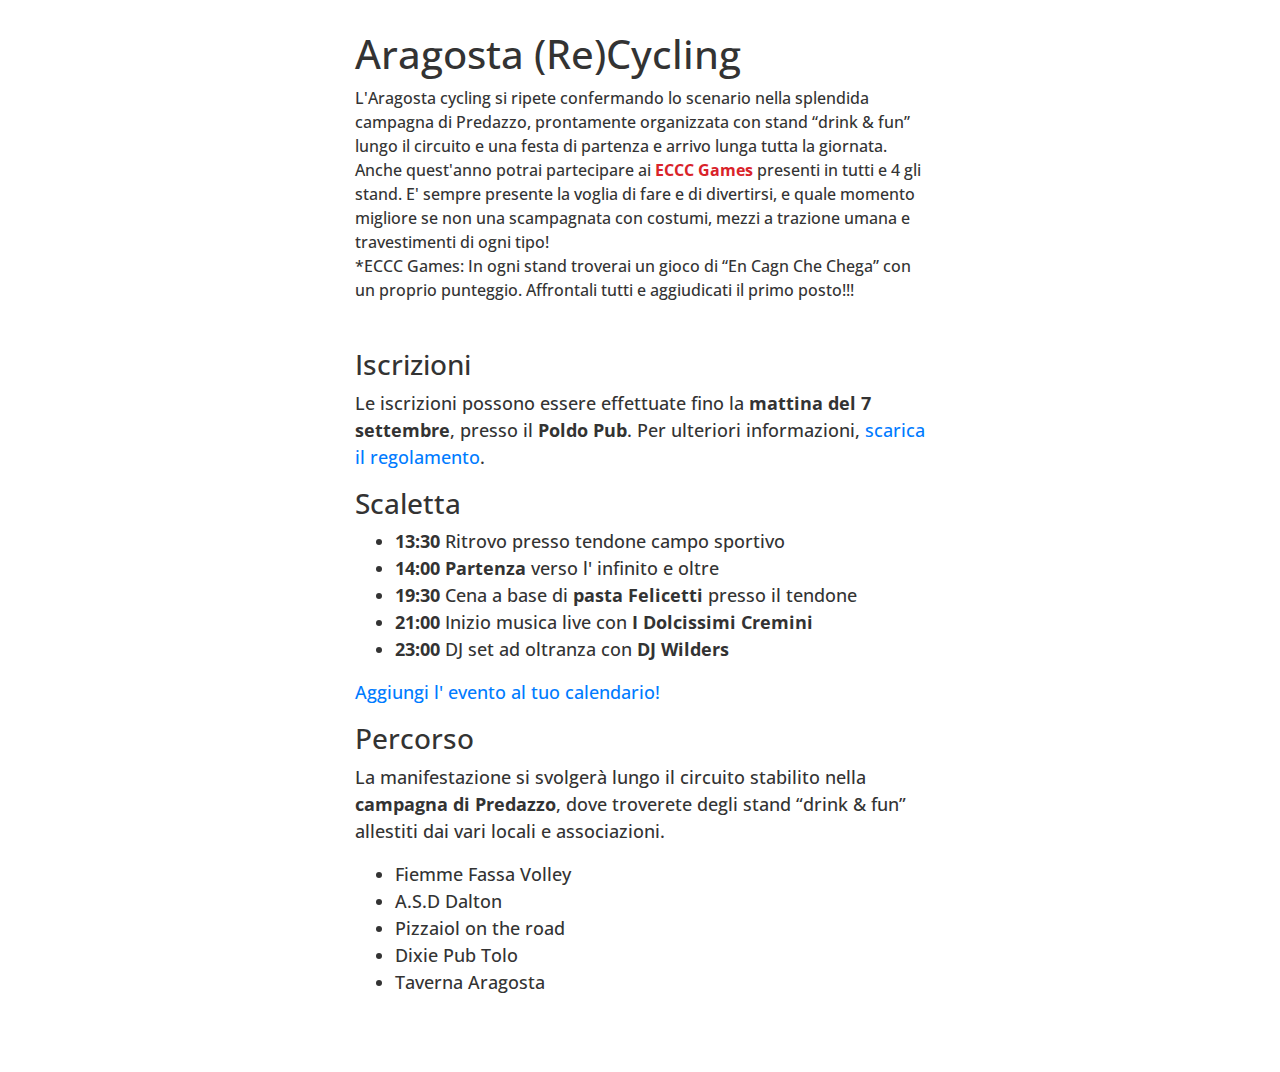
==== index.html @ 2c5e36bb "Open regolamento in a new tab" ====
<!DOCTYPE html>
<html lang="en">

<head>
  <meta charset="UTF-8">
  <meta name="viewport" content="width=device-width,initial-scale=1,shrink-to-fit=no">
  <title>Aragosta (Re)Cycling</title>
  <meta name="description" content="informazione del evento" />
  <link href="https://fonts.googleapis.com/css?family=Open+Sans:400,700&display=swap" rel="stylesheet">
  <link rel="stylesheet" href="https://stackpath.bootstrapcdn.com/bootstrap/4.3.1/css/bootstrap.min.css"
    integrity="sha384-ggOyR0iXCbMQv3Xipma34MD+dH/1fQ784/j6cY/iJTQUOhcWr7x9JvoRxT2MZw1T" crossorigin="anonymous">
  <link href="assets/stylesheet.css" rel="stylesheet">
</head>

<body>
  <header class="container">
    <h1>Aragosta (Re)Cycling</h1>
    <p>
      L'Aragosta cycling si ripete confermando lo scenario nella splendida campagna di Predazzo, prontamente organizzata
      con stand “drink & fun” lungo il circuito e una festa di partenza e arrivo lunga tutta la giornata. Anche
      quest'anno
      potrai partecipare ai <b class="text-red">ECCC Games</b> presenti in tutti e 4 gli stand. E' sempre presente la
      voglia
      di fare e di divertirsi, e quale momento migliore se non una scampagnata con costumi, mezzi a trazione umana e
      travestimenti di ogni tipo!<br>
      *ECCC Games: In ogni stand troverai un gioco di “En Cagn Che Chega” con un proprio punteggio. Affrontali tutti e
      aggiudicati il primo posto!!!
    </p>
  </header>
  <main class="container">
    <h3>Iscrizioni</h3>
    <p>
      Le iscrizioni possono essere effettuate fino la <b>mattina del 7 settembre</b>, presso il <b>Poldo Pub</b>.
      Per ulteriori informazioni, <a href="data/regolamento.pdf" target="_blank">scarica il regolamento</a>.
    </p>

    <h3>Scaletta</h3>
    <ul>
      <li><b>13:30</b> Ritrovo presso tendone campo sportivo</li>
      <li><b>14:00</b> <b>Partenza</b> verso l' infinito e oltre</li>
      <li><b>19:30</b> Cena a base di <b>pasta Felicetti</b> presso il tendone</li>
      <li><b>21:00</b> Inizio musica live con <b>I Dolcissimi Cremini</b></li>
      <li><b>23:00</b> DJ set ad oltranza con <b>DJ Wilders</b></li>
    </ul>
    <p><a href="data/Aragosta_ReCycling.ics">Aggiungi l' evento al tuo calendario!</a></p>

    <h3>Percorso</h3>
    <p>
      La manifestazione si svolgerà lungo il circuito stabilito nella <b>campagna di Predazzo</b>,
      dove troverete degli stand “drink & fun” allestiti dai vari locali e associazioni.
    </p>
    <ul>
      <li>Fiemme Fassa Volley</li>
      <li>A.S.D Dalton</li>
      <li>Pizzaiol on the road</li>
      <li>Dixie Pub Tolo</li>
      <li>Taverna Aragosta</li>
    </ul>
  </main>
  <footer class="container">
    <!-- TODO: Add footer -->
  </footer>
</body>

</html>
---- assets/stylesheet.css ----
html, body {
  margin: 0;
  padding: 0;
  font-size: 16px;
  font-family: 'Open Sans', sans-serif;
  -webkit-font-smoothing: antialiased;
  -moz-osx-font-smoothing: grayscale;
  font-weight: 500;
  color: #333;
  height: 100%;
  display: flex;
  flex-direction: column;
}

/* Base */
body {
  padding: 30px 15px 0 15px;
}

b {
  font-weight: 700;
}

.container {
  width: 100%;
  max-width: 600px;
  margin-left: auto;
  margin-right: auto;
}

/* Header */
header {
  margin-bottom: 30px;
}

header img {
  width: 100%;
}

.header-title {
  margin-bottom: 25px;
}

/* Content */
main {
  font-size: 18px;
  flex: 1 0 auto;
  margin-bottom: 30px;
}

main p:last-child {
  margin-bottom: 0;
}

/* Footer */
footer {
  padding: 15px 0;
  text-align: center;
}

/* Colors */
.text-red {
  color: rgb(217, 35, 42);
}

.text-blue {
  color: rgb(73, 190, 226)
}

.text-orange {
  color: rgb(231, 122, 44)
}

.text-green {
  color: rgb(148, 204, 164)
}

.text-uppercase {
  text-transform: uppercase
}
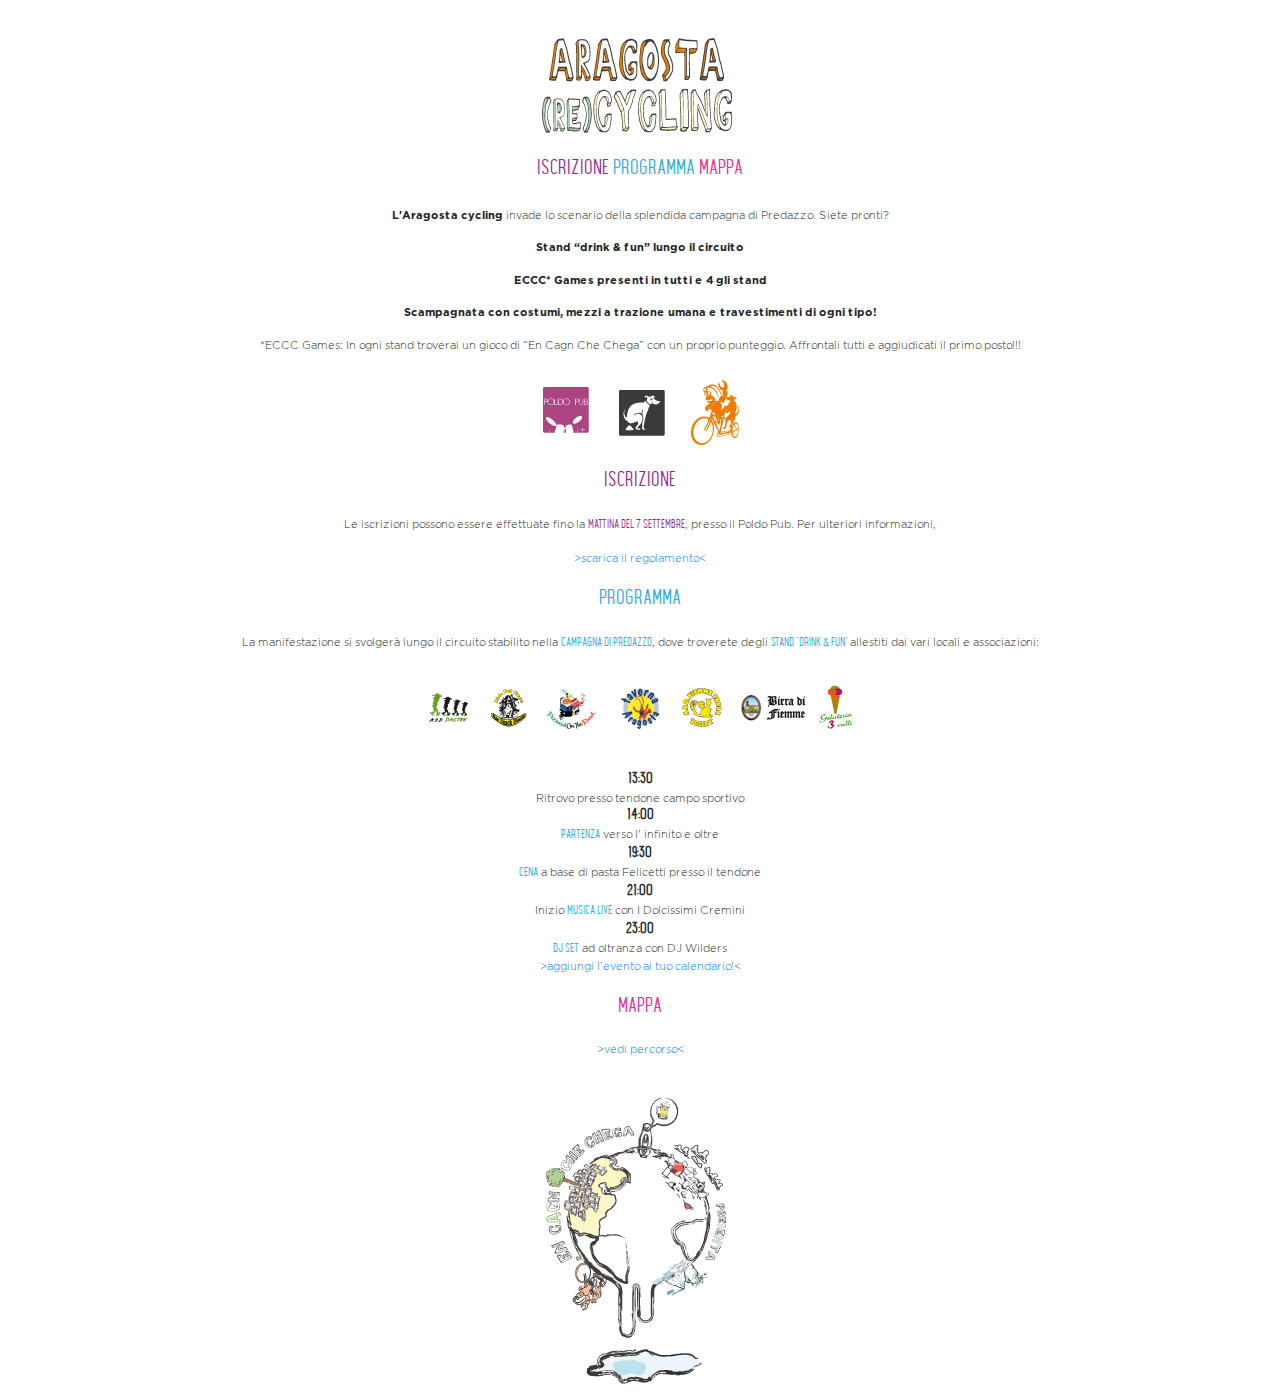
==== commit b211bd4b: "Add link to sections" ====
--- a/index.html
+++ b/index.html
@@ -2,63 +2,123 @@
 <html lang="en">
 
 <head>
+  <!-- Global site tag (gtag.js) - Google Analytics -->
+  <script async src="https://www.googletagmanager.com/gtag/js?id=UA-146589245-1"></script>
+  <script>
+    window.dataLayer = window.dataLayer || [];
+    function gtag() { dataLayer.push(arguments); }
+    gtag('js', new Date());
+    gtag('config', 'UA-146589245-1');
+  </script>
+
   <meta charset="UTF-8">
   <meta name="viewport" content="width=device-width,initial-scale=1,shrink-to-fit=no">
+  <meta name="description" content="L'Aragosta cycling invade lo scenario della splendida campagna di Predazzo.
+      Stand “drink & fun” lungo il circuito.
+      ECCC* Games presenti in tutti e 4 gli stand.
+      Scampagnata con costumi, mezzi a trazione umana e travestimenti di ogni tipo!" />
+  <meta property="og:title" content="Aragosta (Re)Cycling">
+  <meta property="og:description" content="L'Aragosta cycling invade lo scenario della splendida campagna di Predazzo.
+      Stand “drink & fun” lungo il circuito.
+      ECCC* Games presenti in tutti e 4 gli stand.
+      Scampagnata con costumi, mezzi a trazione umana e travestimenti di ogni tipo!">
+  <meta property="og:image" content="http://aragosta.encagnchechega.org/assets/images/immagine-mondo.png">
+  <meta property="og:url" content="https://aragosta.encagnchechega.org">
+  <meta name="twitter:card" content="Aragosta Cycling 2019">
+
   <title>Aragosta (Re)Cycling</title>
-  <meta name="description" content="informazione del evento" />
-  <link href="https://fonts.googleapis.com/css?family=Open+Sans:400,700&display=swap" rel="stylesheet">
   <link rel="stylesheet" href="https://stackpath.bootstrapcdn.com/bootstrap/4.3.1/css/bootstrap.min.css"
     integrity="sha384-ggOyR0iXCbMQv3Xipma34MD+dH/1fQ784/j6cY/iJTQUOhcWr7x9JvoRxT2MZw1T" crossorigin="anonymous">
+  <link rel="stylesheet" href="assets/fonts/gotham-light/stylesheet.css" />
+  <link rel="stylesheet" href="assets/fonts/gotham-bold/stylesheet.css" />
+  <link rel="stylesheet" href="assets/fonts/maxwell/stylesheet.css" />
   <link href="assets/stylesheet.css" rel="stylesheet">
 </head>
 
 <body>
-  <header class="container">
-    <h1>Aragosta (Re)Cycling</h1>
-    <p>
-      L'Aragosta cycling si ripete confermando lo scenario nella splendida campagna di Predazzo, prontamente organizzata
-      con stand “drink & fun” lungo il circuito e una festa di partenza e arrivo lunga tutta la giornata. Anche
-      quest'anno
-      potrai partecipare ai <b class="text-red">ECCC Games</b> presenti in tutti e 4 gli stand. E' sempre presente la
-      voglia
-      di fare e di divertirsi, e quale momento migliore se non una scampagnata con costumi, mezzi a trazione umana e
-      travestimenti di ogni tipo!<br>
-      *ECCC Games: In ogni stand troverai un gioco di “En Cagn Che Chega” con un proprio punteggio. Affrontali tutti e
-      aggiudicati il primo posto!!!
-    </p>
+  <header class="text-center container">
+    <div class="container-title">
+      <img src="assets/images/logo-title.png" alt="Aragosta (Re)Cycling">
+    </div>
+    <div class="container-nav">
+      <a class="text-maxwell text-header text-uppercase text-purple" href="#iscrizione">iscrizione</a>
+      <a class="text-maxwell text-header text-uppercase text-blu" href="#programma">programma</a>
+      <a class="text-maxwell text-header text-uppercase text-pink" href="#mappa">mappa</a>
+    </div>
   </header>
-  <main class="container">
-    <h3>Iscrizioni</h3>
-    <p>
-      Le iscrizioni possono essere effettuate fino la <b>mattina del 7 settembre</b>, presso il <b>Poldo Pub</b>.
-      Per ulteriori informazioni, <a href="data/regolamento.pdf" target="_blank">scarica il regolamento</a>.
-    </p>
 
-    <h3>Scaletta</h3>
-    <ul>
-      <li><b>13:30</b> Ritrovo presso tendone campo sportivo</li>
-      <li><b>14:00</b> <b>Partenza</b> verso l' infinito e oltre</li>
-      <li><b>19:30</b> Cena a base di <b>pasta Felicetti</b> presso il tendone</li>
-      <li><b>21:00</b> Inizio musica live con <b>I Dolcissimi Cremini</b></li>
-      <li><b>23:00</b> DJ set ad oltranza con <b>DJ Wilders</b></li>
-    </ul>
-    <p><a href="data/Aragosta_ReCycling.ics">Aggiungi l' evento al tuo calendario!</a></p>
+  <main class="text-center container">
+    <div class="text-section">
+      <p><b>L'Aragosta cycling</b> invade lo scenario della splendida campagna di Predazzo. Siete pronti?</p>
+      <p><b>Stand “drink & fun” lungo il circuito</b></p>
+      <p><b>ECCC* Games presenti in tutti e 4 gli stand</b></p>
+      <p><b>Scampagnata con costumi, mezzi a trazione umana e travestimenti di ogni tipo!</b></p>
+      <p>*ECCC Games: In ogni stand troverai un gioco di “En Cagn Che Chega” con un proprio punteggio. Affrontali tutti
+        e aggiudicati il primo posto!!!</p>
+    </div>
+    <div class="logos-section">
+      <img loading="lazy" src="assets/images/logo-poldo.png" alt="logo Poldo">
+      <img loading="lazy" src="assets/images/logo-eccc.png" alt="logo En Cagn Che Chega">
+      <img loading="lazy" src="assets/images/logo-aragosta.png" alt="logo Aragosta con En Cagn Che Chega">
+    </div>
 
-    <h3>Percorso</h3>
-    <p>
-      La manifestazione si svolgerà lungo il circuito stabilito nella <b>campagna di Predazzo</b>,
-      dove troverete degli stand “drink & fun” allestiti dai vari locali e associazioni.
-    </p>
-    <ul>
-      <li>Fiemme Fassa Volley</li>
-      <li>A.S.D Dalton</li>
-      <li>Pizzaiol on the road</li>
-      <li>Dixie Pub Tolo</li>
-      <li>Taverna Aragosta</li>
-    </ul>
+    <h2 id="iscrizione" class="text-maxwell text-header text-uppercase text-purple">iscrizione</h2>
+    <div class="text-section">
+      <p>Le iscrizioni possono essere effettuate fino la
+        <span class="text-uppercase text-purple text-maxwell">mattina del 7 settembre</span>, presso il Poldo Pub. Per
+        ulteriori
+        informazioni,</p>
+      <a href="data/regolamento.pdf" target="_blank">&gt;scarica il regolamento&lt;</a>
+    </div>
+
+    <h2 id="programma" class="text-maxwell text-header text-uppercase text-blu">programma</h2>
+    <div class="text-section">
+      <p>La manifestazione si svolgerà lungo il circuito stabilito nella <span
+          class="text-uppercase text-blu text-maxwell">campagna di Predazzo</span>, dove troverete degli
+        <span class="text-uppercase text-blu text-maxwell">stand “drink & fun”</span> allestiti dai vari locali e
+        associazioni:</p>
+    </div>
+    <div class="logos-section">
+      <img src="assets/images/logo-partners.png" alt="logo partners">
+    </div>
+    <div class="text-section">
+      <div>
+        <div class="text-time text-maxwell">13:30</div>
+        <div>Ritrovo presso tendone campo sportivo</div>
+      </div>
+      <div>
+        <div class="text-time text-maxwell">14:00</div>
+        <div><span class="text-uppercase text-blu text-maxwell">Partenza</span> verso l' infinito e oltre</div>
+      </div>
+      <div>
+        <div class="text-time text-maxwell">19:30</div>
+        <div><span class="text-uppercase text-blu text-maxwell">Cena</span> a base di pasta Felicetti presso il tendone
+        </div>
+      </div>
+      <div>
+        <div class="text-time text-maxwell">21:00</div>
+        <div>Inizio <span class="text-uppercase text-blu text-maxwell">musica live</span> con I Dolcissimi Cremini</div>
+      </div>
+      <div>
+        <div class="text-time text-maxwell">23:00</div>
+        <div><span class="text-uppercase text-blu text-maxwell">DJ set</span> ad oltranza con DJ Wilders</div>
+      </div>
+      <a href="data/Aragosta_ReCycling.ics" target="_blank">&gt;aggiungi l’evento al tuo calendario!&lt;</a>
+    </div>
+
+    <h2 id="mappa" class="text-maxwell text-header text-uppercase text-pink">mappa</h2>
+    <div class="text-section">
+      <a href="map.html" target="_blank">&gt;vedi percorso&lt;</a>
+    </div>
+
+    <div class="logo-section">
+      <img loading="lazy" src="assets/images/immagine-mondo.png" alt="logo Aragosta 2019">
+    </div>
+
   </main>
-  <footer class="container">
-    <!-- TODO: Add footer -->
+
+  <footer class="page-footer blue">
+
   </footer>
 </body>
 
--- a/assets/fonts/gotham-light/stylesheet.css
+++ b/assets/fonts/gotham-light/stylesheet.css
@@ -0,0 +1,24 @@
+@font-face {
+    font-family: 'Gotham';
+    src: url('Gotham-Light.eot');
+    src: url('Gotham-Light.eot?#iefix') format('embedded-opentype'),
+        url('Gotham-Light.woff2') format('woff2'),
+        url('Gotham-Light.woff') format('woff'),
+        url('Gotham-Light.ttf') format('truetype'),
+        url('Gotham-Light.svg#Gotham-Light') format('svg');
+    font-weight: 300;
+    font-style: normal;
+}
+
+@font-face {
+    font-family: 'Gotham';
+    src: url('Gotham-Light_1.eot');
+    src: url('Gotham-Light_1.eot?#iefix') format('embedded-opentype'),
+        url('Gotham-Light_1.woff2') format('woff2'),
+        url('Gotham-Light_1.woff') format('woff'),
+        url('Gotham-Light_1.ttf') format('truetype'),
+        url('Gotham-Light_1.svg#Gotham-Light') format('svg');
+    font-weight: 300;
+    font-style: normal;
+}
+
--- a/assets/fonts/gotham-bold/stylesheet.css
+++ b/assets/fonts/gotham-bold/stylesheet.css
@@ -0,0 +1,24 @@
+@font-face {
+    font-family: 'Gotham';
+    src: url('Gotham-Bold.eot');
+    src: url('Gotham-Bold.eot?#iefix') format('embedded-opentype'),
+        url('Gotham-Bold.woff2') format('woff2'),
+        url('Gotham-Bold.woff') format('woff'),
+        url('Gotham-Bold.ttf') format('truetype'),
+        url('Gotham-Bold.svg#Gotham-Bold') format('svg');
+    font-weight: bold;
+    font-style: normal;
+}
+
+@font-face {
+    font-family: 'Gotham';
+    src: url('Gotham-Bold_1.eot');
+    src: url('Gotham-Bold_1.eot?#iefix') format('embedded-opentype'),
+        url('Gotham-Bold_1.woff2') format('woff2'),
+        url('Gotham-Bold_1.woff') format('woff'),
+        url('Gotham-Bold_1.ttf') format('truetype'),
+        url('Gotham-Bold_1.svg#Gotham-Bold') format('svg');
+    font-weight: bold;
+    font-style: normal;
+}
+
--- a/assets/fonts/maxwell/stylesheet.css
+++ b/assets/fonts/maxwell/stylesheet.css
@@ -0,0 +1,12 @@
+/* Webfont: MaxwellSmCaps-Book */@font-face {
+    font-family: 'MaxwellSmCaps2';
+    src: url('MaxwellSmCaps-Book.eot'); /* IE9 Compat Modes */
+    src: url('MaxwellSmCaps-Book.eot?#iefix') format('embedded-opentype'), /* IE6-IE8 */
+         url('MaxwellSmCaps-Book.woff') format('woff'), /* Modern Browsers */
+         url('MaxwellSmCaps-Book.ttf') format('truetype'), /* Safari, Android, iOS */
+         url('MaxwellSmCaps-Book.svg#MaxwellSmCaps-Book') format('svg'); /* Legacy iOS */
+    font-style: normal;
+    font-weight: normal;
+    text-rendering: optimizeLegibility;
+}
+
--- a/assets/stylesheet.css
+++ b/assets/stylesheet.css
@@ -1,80 +1,50 @@
-html, body {
-  margin: 0;
-  padding: 0;
-  font-size: 16px;
-  font-family: 'Open Sans', sans-serif;
+body {
   -webkit-font-smoothing: antialiased;
   -moz-osx-font-smoothing: grayscale;
-  font-weight: 500;
-  color: #333;
-  height: 100%;
-  display: flex;
-  flex-direction: column;
 }
 
-/* Base */
-body {
-  padding: 30px 15px 0 15px;
+header {
+  margin-top: 22px;
+  margin-bottom: 22px;
 }
 
-b {
-  font-weight: 700;
+.text-header {
+  font-size: 19px;
 }
 
-.container {
-  width: 100%;
-  max-width: 600px;
-  margin-left: auto;
-  margin-right: auto;
+.text-maxwell {
+  font-family: 'MaxwellSmCaps2';
 }
 
-/* Header */
-header {
-  margin-bottom: 30px;
+.text-purple {
+  color: #93278f;
 }
 
-header img {
-  width: 100%;
+.text-blu {
+  color: #29abe2;
 }
 
-.header-title {
-  margin-bottom: 25px;
+.text-pink {
+  color: #f42592;
 }
 
-/* Content */
-main {
-  font-size: 18px;
-  flex: 1 0 auto;
-  margin-bottom: 30px;
+.text-section {
+  margin: 22px;
+  font-size: 11px;
+  font-family: 'Gotham';
 }
 
-main p:last-child {
-  margin-bottom: 0;
+.logos-section {
+  margin-top: 22px;
+  margin-bottom: 22px;
+  height: auto;
 }
 
-/* Footer */
-footer {
-  padding: 15px 0;
-  text-align: center;
+.text-time {
+  font-weight: bold;
+  font-size: 13px;
 }
 
-/* Colors */
-.text-red {
-  color: rgb(217, 35, 42);
+.pad-10 {
+  padding: 8px;
 }
-
-.text-blue {
-  color: rgb(73, 190, 226)
-}
-
-.text-orange {
-  color: rgb(231, 122, 44)
-}
-
-.text-green {
-  color: rgb(148, 204, 164)
-}
-
-.text-uppercase {
-  text-transform: uppercase
-}
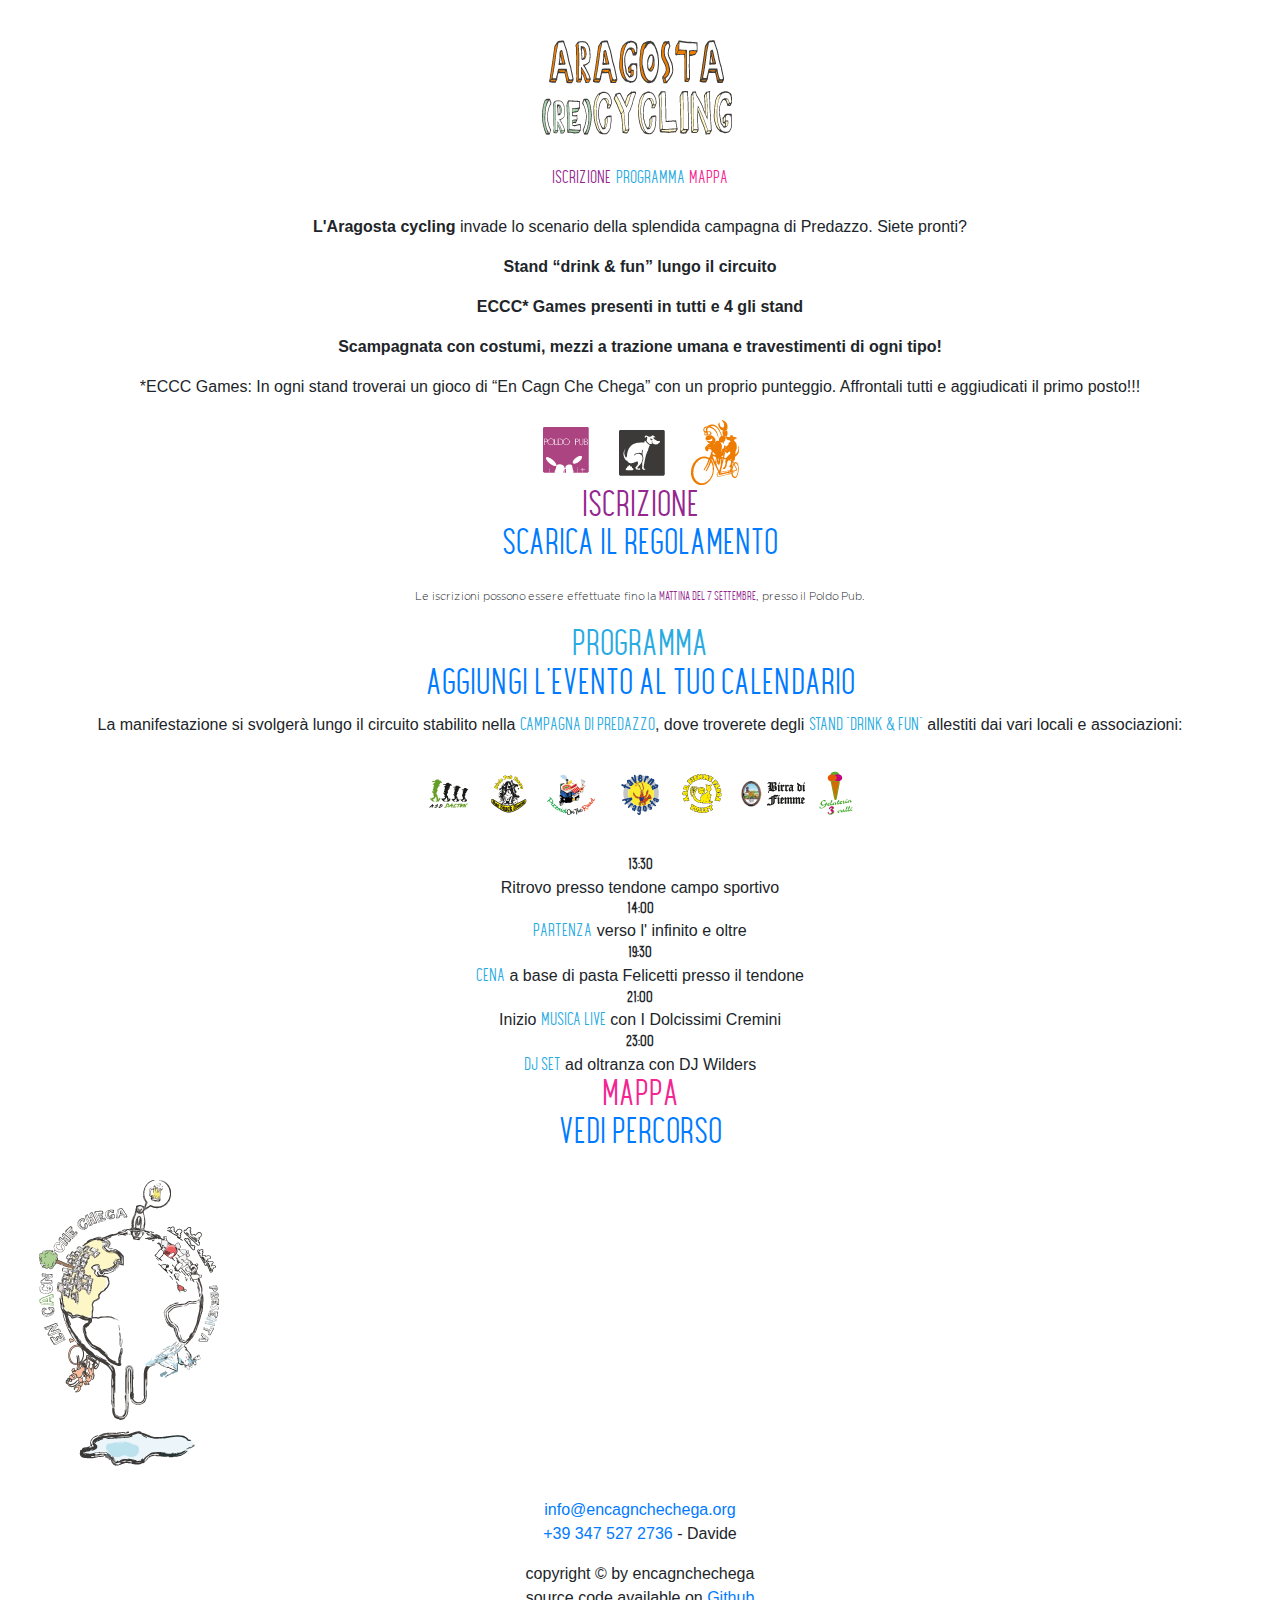
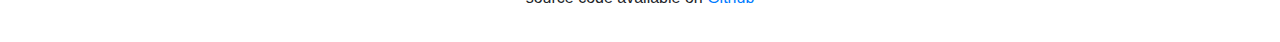
==== commit 55b2b55e: "Add favicon" ====
--- a/index.html
+++ b/index.html
@@ -33,92 +33,98 @@
   <link rel="stylesheet" href="assets/fonts/gotham-bold/stylesheet.css" />
   <link rel="stylesheet" href="assets/fonts/maxwell/stylesheet.css" />
   <link href="assets/stylesheet.css" rel="stylesheet">
+  <link rel="shortcut icon" href="/favicon.ico" type="image/x-icon">
+  <link rel="icon" href="/favicon.ico" type="image/x-icon">
 </head>
 
 <body>
-  <header class="text-center container">
-    <div class="container-title">
-      <img src="assets/images/logo-title.png" alt="Aragosta (Re)Cycling">
+  <header class="text-center container my-4">
+    <div class="container-title mb-2">
+      <img src="assets/images/logo-title.png" alt="Aragosta (Re)Cycling" class="mw-100">
     </div>
-    <div class="container-nav">
-      <a class="text-maxwell text-header text-uppercase text-purple" href="#iscrizione">iscrizione</a>
-      <a class="text-maxwell text-header text-uppercase text-blu" href="#programma">programma</a>
-      <a class="text-maxwell text-header text-uppercase text-pink" href="#mappa">mappa</a>
-    </div>
+    <nav>
+      <a class="text-maxwell text-uppercase text-purple" href="#iscrizione">iscrizione</a>
+      <a class="text-maxwell text-uppercase text-blu" href="#programma">programma</a>
+      <a class="text-maxwell text-uppercase text-pink" href="#mappa">mappa</a>
+    </nav>
   </header>
 
   <main class="text-center container">
-    <div class="text-section">
-      <p><b>L'Aragosta cycling</b> invade lo scenario della splendida campagna di Predazzo. Siete pronti?</p>
-      <p><b>Stand “drink & fun” lungo il circuito</b></p>
-      <p><b>ECCC* Games presenti in tutti e 4 gli stand</b></p>
-      <p><b>Scampagnata con costumi, mezzi a trazione umana e travestimenti di ogni tipo!</b></p>
-      <p>*ECCC Games: In ogni stand troverai un gioco di “En Cagn Che Chega” con un proprio punteggio. Affrontali tutti
-        e aggiudicati il primo posto!!!</p>
-    </div>
-    <div class="logos-section">
+    <p><b>L'Aragosta cycling</b> invade lo scenario della splendida campagna di Predazzo. Siete pronti?</p>
+    <p><b>Stand “drink & fun” lungo il circuito</b></p>
+    <p><b>ECCC* Games presenti in tutti e 4 gli stand</b></p>
+    <p><b>Scampagnata con costumi, mezzi a trazione umana e travestimenti di ogni tipo!</b></p>
+    <p>*ECCC Games: In ogni stand troverai un gioco di “En Cagn Che Chega” con un proprio punteggio. Affrontali tutti
+      e aggiudicati il primo posto!!!</p>
+    <div>
       <img loading="lazy" src="assets/images/logo-poldo.png" alt="logo Poldo">
       <img loading="lazy" src="assets/images/logo-eccc.png" alt="logo En Cagn Che Chega">
       <img loading="lazy" src="assets/images/logo-aragosta.png" alt="logo Aragosta con En Cagn Che Chega">
     </div>
 
-    <h2 id="iscrizione" class="text-maxwell text-header text-uppercase text-purple">iscrizione</h2>
+    <h2 id="iscrizione" class="text-maxwell text-uppercase text-purple">
+      iscrizione<br>
+      <a href="data/regolamento.pdf" target="_blank" class="link">scarica il regolamento</a>
+    </h2>
     <div class="text-section">
       <p>Le iscrizioni possono essere effettuate fino la
-        <span class="text-uppercase text-purple text-maxwell">mattina del 7 settembre</span>, presso il Poldo Pub. Per
-        ulteriori
-        informazioni,</p>
-      <a href="data/regolamento.pdf" target="_blank">&gt;scarica il regolamento&lt;</a>
+        <span class="text-uppercase text-purple text-maxwell">mattina del 7 settembre</span>, presso il Poldo Pub.
+      </p>
     </div>
 
-    <h2 id="programma" class="text-maxwell text-header text-uppercase text-blu">programma</h2>
-    <div class="text-section">
-      <p>La manifestazione si svolgerà lungo il circuito stabilito nella <span
-          class="text-uppercase text-blu text-maxwell">campagna di Predazzo</span>, dove troverete degli
-        <span class="text-uppercase text-blu text-maxwell">stand “drink & fun”</span> allestiti dai vari locali e
-        associazioni:</p>
+    <h2 id="programma" class="text-maxwell text-uppercase text-blu">
+      programma<br>
+      <a href="data/Aragosta_ReCycling.ics" target="_blank" class="link">aggiungi l’evento al tuo calendario</a>
+    </h2>
+    <p>La manifestazione si svolgerà lungo il circuito stabilito nella <span
+        class="text-uppercase text-blu text-maxwell">campagna di Predazzo</span>, dove troverete degli
+      <span class="text-uppercase text-blu text-maxwell">stand “drink & fun”</span> allestiti dai vari locali e
+      associazioni:</p>
+
+    <div class="logos-section">
+      <img src="assets/images/logo-partners.png" alt="logo partners" class="mw-100">
     </div>
-    <div class="logos-section">
-      <img src="assets/images/logo-partners.png" alt="logo partners">
+    <div>
+      <div class="text-time text-maxwell">13:30</div>
+      <div>Ritrovo presso tendone campo sportivo</div>
     </div>
-    <div class="text-section">
-      <div>
-        <div class="text-time text-maxwell">13:30</div>
-        <div>Ritrovo presso tendone campo sportivo</div>
+    <div>
+      <div class="text-time text-maxwell">14:00</div>
+      <div><span class="text-uppercase text-blu text-maxwell">Partenza</span> verso l' infinito e oltre</div>
+    </div>
+    <div>
+      <div class="text-time text-maxwell">19:30</div>
+      <div><span class="text-uppercase text-blu text-maxwell">Cena</span> a base di pasta Felicetti presso il tendone
       </div>
-      <div>
-        <div class="text-time text-maxwell">14:00</div>
-        <div><span class="text-uppercase text-blu text-maxwell">Partenza</span> verso l' infinito e oltre</div>
-      </div>
-      <div>
-        <div class="text-time text-maxwell">19:30</div>
-        <div><span class="text-uppercase text-blu text-maxwell">Cena</span> a base di pasta Felicetti presso il tendone
-        </div>
-      </div>
-      <div>
-        <div class="text-time text-maxwell">21:00</div>
-        <div>Inizio <span class="text-uppercase text-blu text-maxwell">musica live</span> con I Dolcissimi Cremini</div>
-      </div>
-      <div>
-        <div class="text-time text-maxwell">23:00</div>
-        <div><span class="text-uppercase text-blu text-maxwell">DJ set</span> ad oltranza con DJ Wilders</div>
-      </div>
-      <a href="data/Aragosta_ReCycling.ics" target="_blank">&gt;aggiungi l’evento al tuo calendario!&lt;</a>
+    </div>
+    <div>
+      <div class="text-time text-maxwell">21:00</div>
+      <div>Inizio <span class="text-uppercase text-blu text-maxwell">musica live</span> con I Dolcissimi Cremini</div>
+    </div>
+    <div>
+      <div class="text-time text-maxwell">23:00</div>
+      <div><span class="text-uppercase text-blu text-maxwell">DJ set</span> ad oltranza con DJ Wilders</div>
     </div>
 
-    <h2 id="mappa" class="text-maxwell text-header text-uppercase text-pink">mappa</h2>
-    <div class="text-section">
-      <a href="map.html" target="_blank">&gt;vedi percorso&lt;</a>
-    </div>
-
-    <div class="logo-section">
-      <img loading="lazy" src="assets/images/immagine-mondo.png" alt="logo Aragosta 2019">
-    </div>
-
+    <h2 id="mappa" class="text-maxwell text-uppercase text-pink">
+      mappa<br>
+      <a href="map.html" target="_blank" class="link">vedi percorso</a>
+    </h2>
   </main>
 
-  <footer class="page-footer blue">
+  <footer class="footer">
+    <img loading="lazy" src="assets/images/immagine-mondo.png" alt="logo Aragosta 2019" class="footer-logo">
 
+    <div class="text-center py-3">
+      <p>
+        <a href="mailto:info@encagnchechega.org">info@encagnchechega.org</a><br>
+        <a href="tel:00393475272736">+39 347 527 2736</a> - Davide
+      </p>
+      <p>
+        copyright &copy; by encagnchechega<br>
+        source code available on <a href="https://github.com/jecoz/eccc-aragosta">Github</a>
+      </p>
+    </div>
   </footer>
 </body>
 
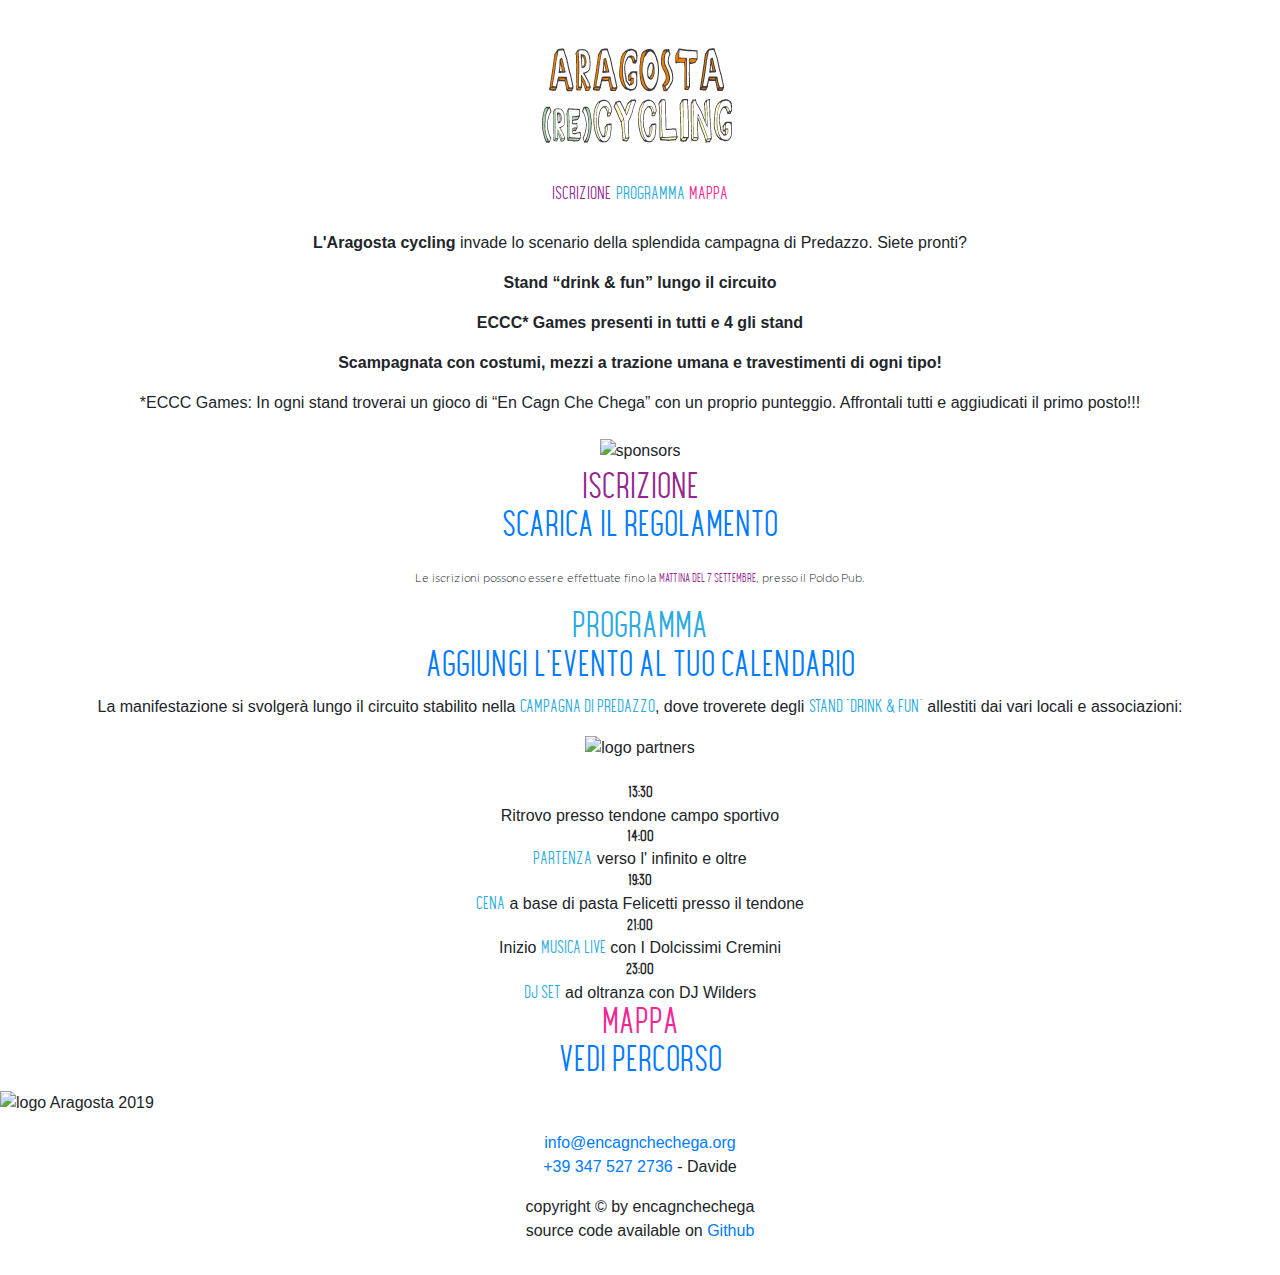
==== commit 3f588507: "Fix asset names" ====
--- a/index.html
+++ b/index.html
@@ -40,7 +40,7 @@
 <body>
   <header class="text-center container my-4">
     <div class="container-title mb-2">
-      <img src="assets/images/logo-title.png" alt="Aragosta (Re)Cycling" class="mw-100">
+      <img src="assets/images/logo-title.png" alt="Aragosta (Re)Cycling" class="mw-100 px-4 py-2">
     </div>
     <nav>
       <a class="text-maxwell text-uppercase text-purple" href="#iscrizione">iscrizione</a>
@@ -57,9 +57,7 @@
     <p>*ECCC Games: In ogni stand troverai un gioco di “En Cagn Che Chega” con un proprio punteggio. Affrontali tutti
       e aggiudicati il primo posto!!!</p>
     <div>
-      <img loading="lazy" src="assets/images/logo-poldo.png" alt="logo Poldo">
-      <img loading="lazy" src="assets/images/logo-eccc.png" alt="logo En Cagn Che Chega">
-      <img loading="lazy" src="assets/images/logo-aragosta.png" alt="logo Aragosta con En Cagn Che Chega">
+      <img loading="lazy" src="assets/images/logo-sponsors.png" alt="sponsors" class="mw-100 px-4 py-2">
     </div>
 
     <h2 id="iscrizione" class="text-maxwell text-uppercase text-purple">
@@ -81,8 +79,8 @@
       <span class="text-uppercase text-blu text-maxwell">stand “drink & fun”</span> allestiti dai vari locali e
       associazioni:</p>
 
-    <div class="logos-section">
-      <img src="assets/images/logo-partners.png" alt="logo partners" class="mw-100">
+    <div>
+      <img src="assets/images/loghi-partner.png" alt="logo partners" class="mw-100 mb-4">
     </div>
     <div>
       <div class="text-time text-maxwell">13:30</div>
@@ -113,7 +111,7 @@
   </main>
 
   <footer class="footer">
-    <img loading="lazy" src="assets/images/immagine-mondo.png" alt="logo Aragosta 2019" class="footer-logo">
+    <img loading="lazy" src="assets/images/mondo.png" alt="logo Aragosta 2019" class="footer-logo">
 
     <div class="text-center py-3">
       <p>
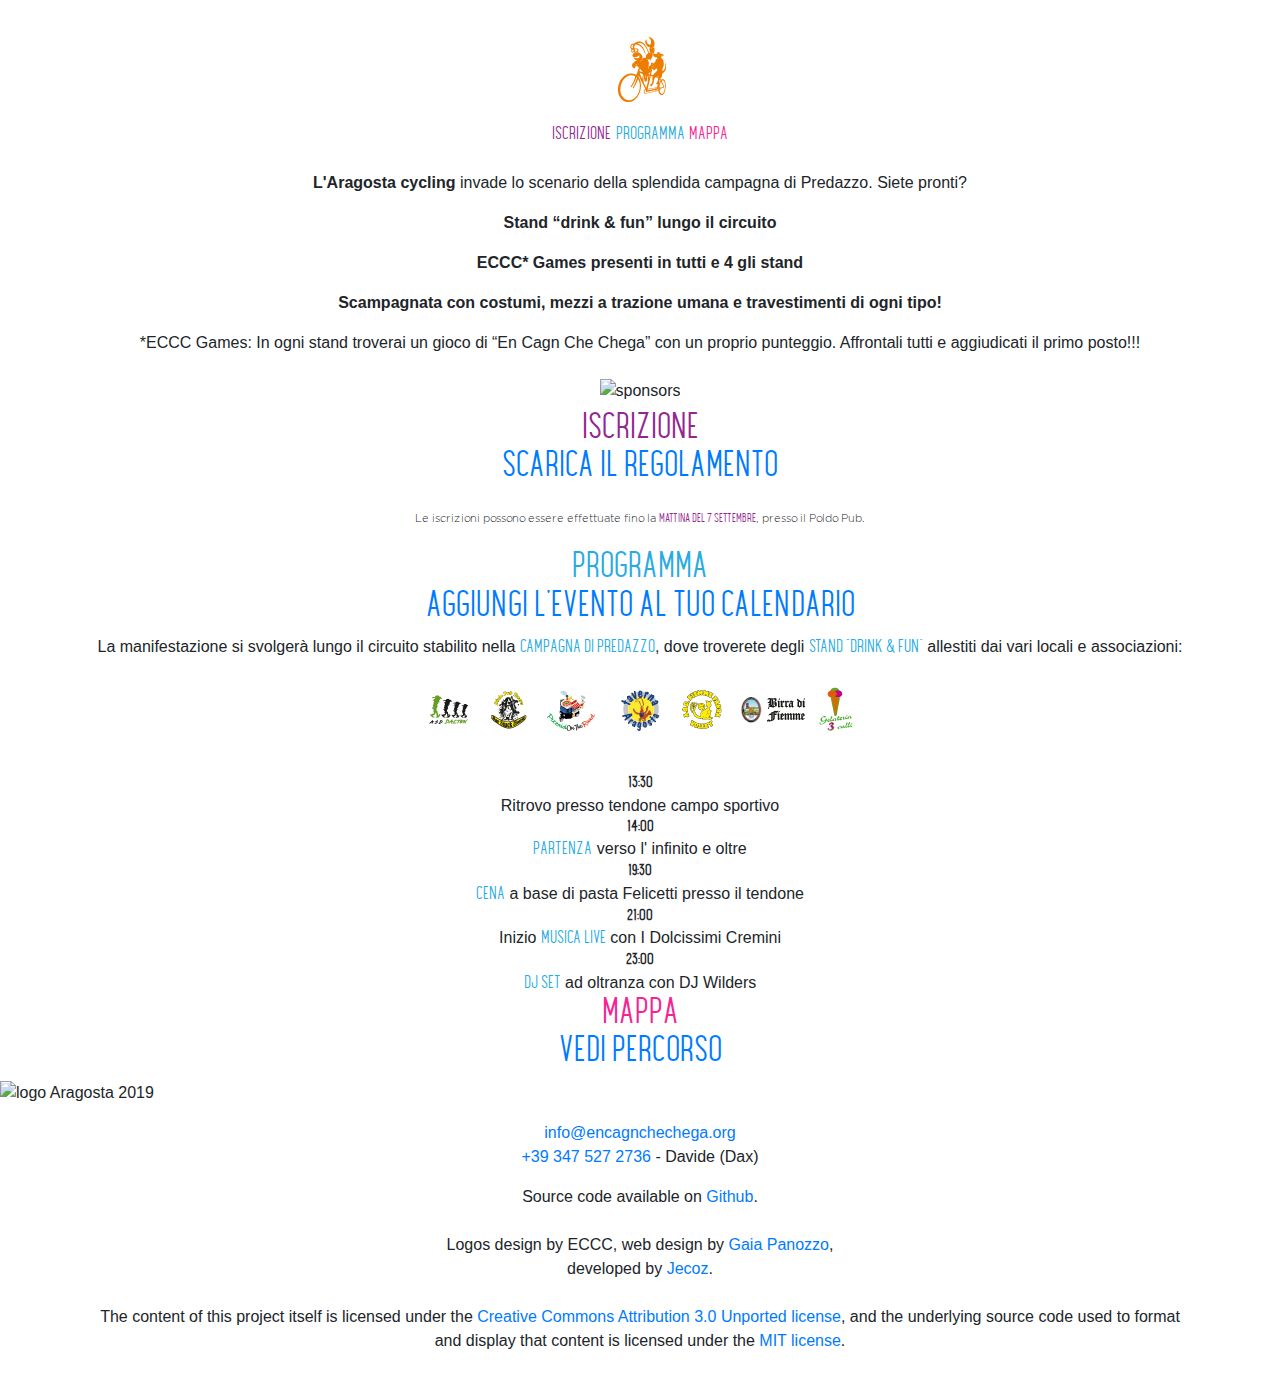
==== commit 6e9f5ec4: "Add licenses and proper credits" ====
--- a/index.html
+++ b/index.html
@@ -39,8 +39,8 @@
 
 <body>
   <header class="text-center container my-4">
-    <div class="container-title mb-2">
-      <img src="assets/images/logo-title.png" alt="Aragosta (Re)Cycling" class="mw-100 px-4 py-2">
+    <div class="mb-2">
+      <img src="assets/images/logo-aragosta.png" alt="Aragosta (Re)Cycling" class="px-4 py-2 container-title">
     </div>
     <nav>
       <a class="text-maxwell text-uppercase text-purple" href="#iscrizione">iscrizione</a>
@@ -80,7 +80,7 @@
       associazioni:</p>
 
     <div>
-      <img src="assets/images/loghi-partner.png" alt="logo partners" class="mw-100 mb-4">
+      <img src="assets/images/logo-partners.png" alt="logo partners" class="mw-100 mb-4">
     </div>
     <div>
       <div class="text-time text-maxwell">13:30</div>
@@ -113,14 +113,20 @@
   <footer class="footer">
     <img loading="lazy" src="assets/images/mondo.png" alt="logo Aragosta 2019" class="footer-logo">
 
-    <div class="text-center py-3">
+    <div class="text-center py-3 container">
       <p>
         <a href="mailto:info@encagnchechega.org">info@encagnchechega.org</a><br>
-        <a href="tel:00393475272736">+39 347 527 2736</a> - Davide
+        <a href="tel:00393475272736">+39 347 527 2736</a> - Davide (Dax)
       </p>
       <p>
-        copyright &copy; by encagnchechega<br>
-        source code available on <a href="https://github.com/jecoz/eccc-aragosta">Github</a>
+        Source code available on <a href="https://github.com/jecoz/eccc-aragosta">Github</a>.<br><br>
+        Logos design by ECCC, web design by <a href="https://www.gaiapanozzo.com/">Gaia Panozzo</a>,<br>
+        developed by <a href="https://github.com/jecoz">Jecoz</a>.<br><br>
+
+        The content of this project itself is licensed under the <a
+          href="https://creativecommons.org/licenses/by/3.0/">Creative Commons Attribution 3.0 Unported
+          license</a>, and the underlying source code used to format and display that
+        content is licensed under the <a href="LICENSE.md">MIT license</a>.
       </p>
     </div>
   </footer>
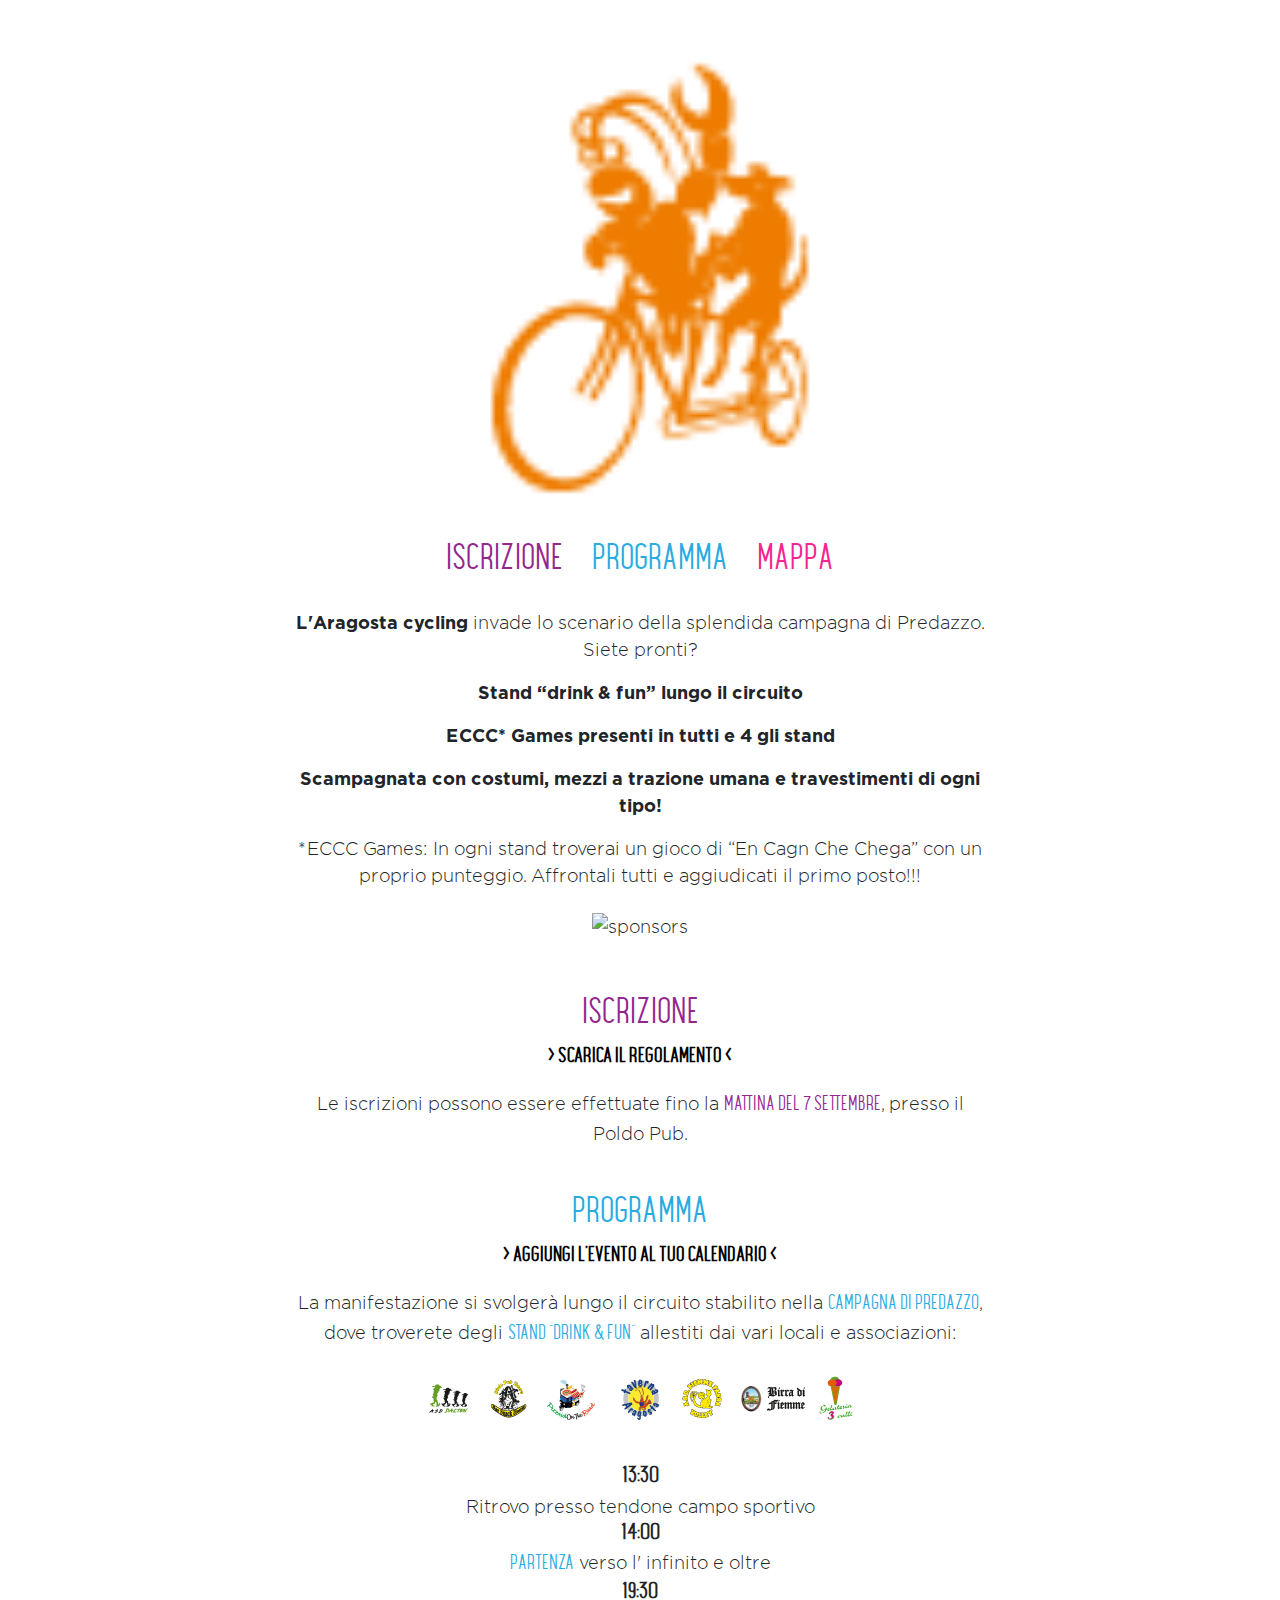
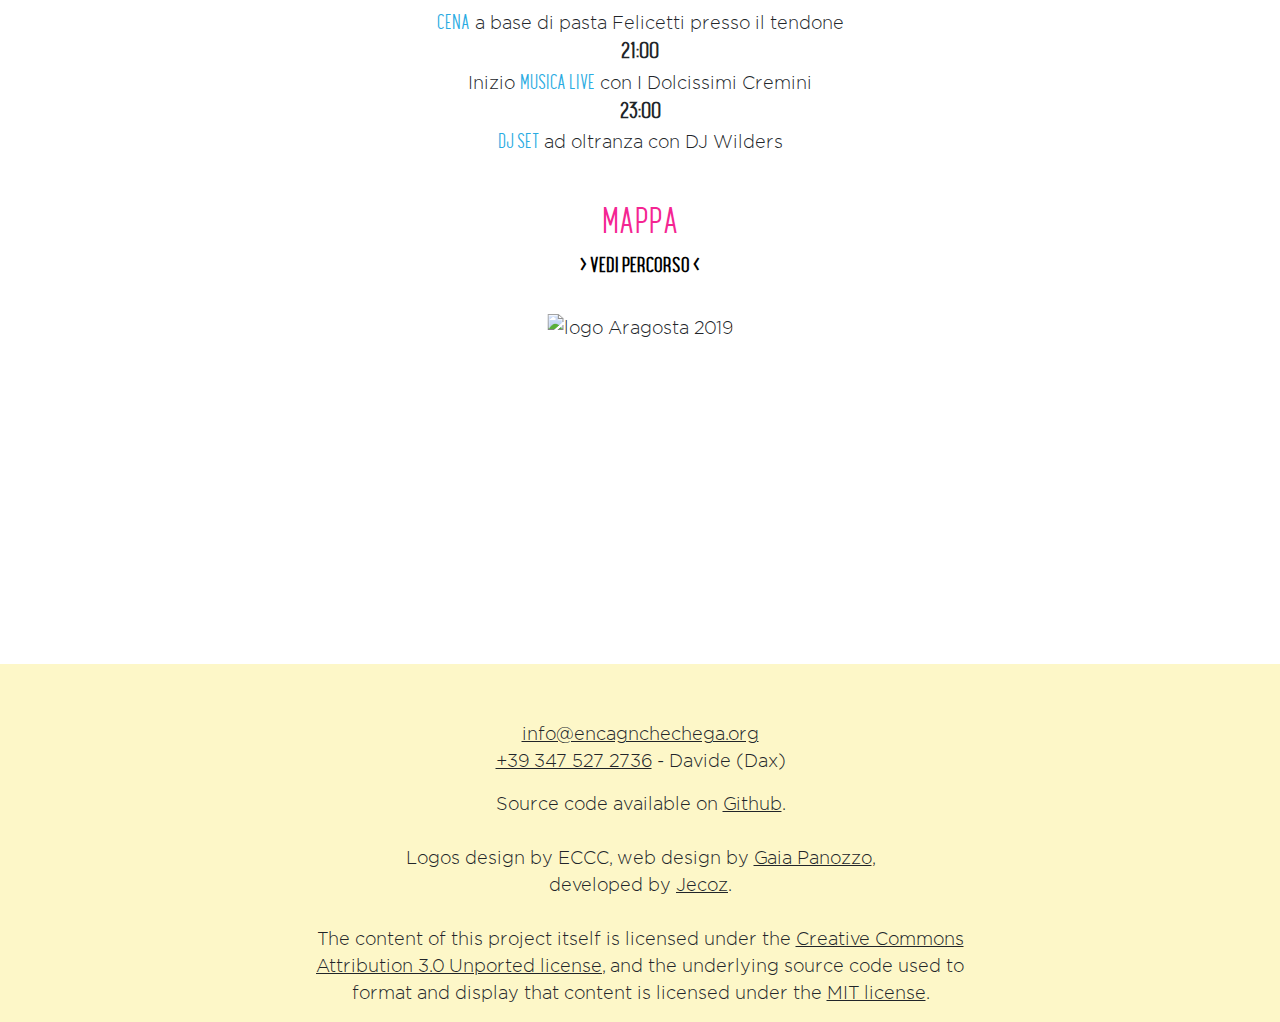
==== commit 97096d48: "Update description image" ====
--- a/index.html
+++ b/index.html
@@ -22,7 +22,7 @@
       Stand “drink & fun” lungo il circuito.
       ECCC* Games presenti in tutti e 4 gli stand.
       Scampagnata con costumi, mezzi a trazione umana e travestimenti di ogni tipo!">
-  <meta property="og:image" content="http://aragosta.encagnchechega.org/assets/images/immagine-mondo.png">
+  <meta property="og:image" content="http://aragosta.encagnchechega.org/assets/images/logo-aragosta-eccc.png">
   <meta property="og:url" content="https://aragosta.encagnchechega.org">
   <meta name="twitter:card" content="Aragosta Cycling 2019">
 
--- a/assets/stylesheet.css
+++ b/assets/stylesheet.css
@@ -1,15 +1,17 @@
 body {
   -webkit-font-smoothing: antialiased;
   -moz-osx-font-smoothing: grayscale;
+  font-size: 18px;
+  font-family: 'Gotham';
 }
 
-header {
-  margin-top: 22px;
-  margin-bottom: 22px;
+.container-title {
+  max-width: 500px;
+  width: 100%;
 }
 
-.text-header {
-  font-size: 19px;
+.container {
+  max-width: 720px;
 }
 
 .text-maxwell {
@@ -20,7 +22,15 @@
   color: #93278f;
 }
 
+.text-purple:hover {
+  color: #93278f;
+}
+
 .text-blu {
+  color: #29abe2;
+}
+
+.text-blu:hover {
   color: #29abe2;
 }
 
@@ -28,23 +38,95 @@
   color: #f42592;
 }
 
-.text-section {
-  margin: 22px;
-  font-size: 11px;
-  font-family: 'Gotham';
-}
-
-.logos-section {
-  margin-top: 22px;
-  margin-bottom: 22px;
-  height: auto;
+.text-pink:hover {
+  color: #f42592;
 }
 
 .text-time {
   font-weight: bold;
-  font-size: 13px;
+  font-size: 1.1em;
 }
 
-.pad-10 {
-  padding: 8px;
+.link {
+  font-weight: 700;
+  color: black;
 }
+
+.link::before {
+  content: "> ";
+}
+
+.link::after {
+  content: " <";
+}
+
+nav {
+  font-size: 1.4em;
+}
+
+h2 {
+  margin-top: 48px;
+  margin-bottom: 16px;
+  font-size: 1.8em;
+}
+
+h2 .link {
+  font-size: 0.6em;
+}
+
+h2 .link:hover {
+  color: inherit;
+}
+
+.footer {
+  background-color: #fdf7c8;
+  position: relative;
+  padding-top: 40px;
+  margin-top: 380px;
+}
+
+.footer p:last-child {
+  margin-bottom: 0;
+}
+
+.footer-logo {
+  position: absolute;
+  top: -350px;
+  left: 50%;
+  transform: translateX(-50%);
+  height: 380px;
+}
+
+.footer a {
+  color: inherit;
+  text-decoration: underline;
+}
+
+.container-map {
+    margin: 0;
+    padding: 0;
+}
+
+#map {
+    position: absolute;
+    top: 0;
+    bottom: 0;
+    width: 100%;
+}
+
+.button-home {
+    position: absolute;
+    margin-top: 24px;
+    margin-left: 24px;
+}
+
+/* Overrides for desktop */
+@media (min-width: 500px) {
+  nav {
+    font-size: 1.8em;
+  }
+
+  nav a {
+    padding: 0 0.3em;
+  }
+}
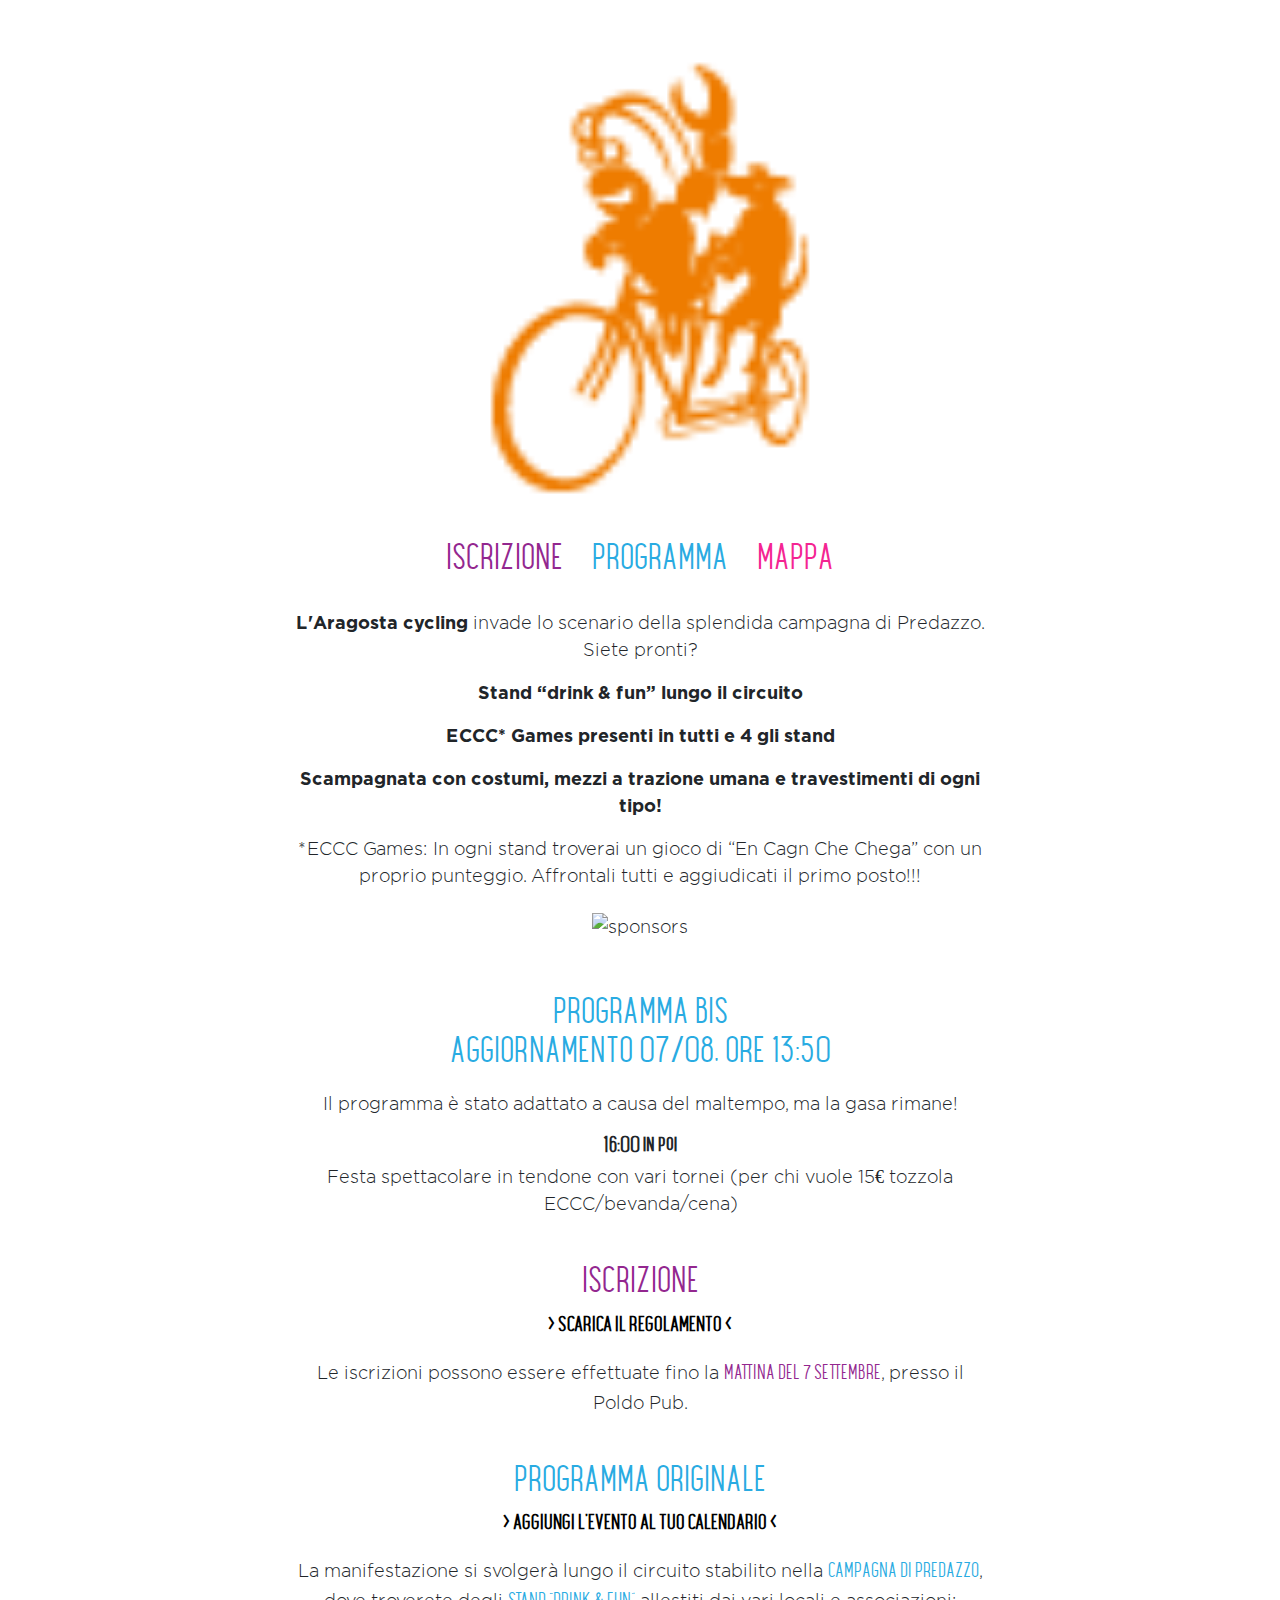
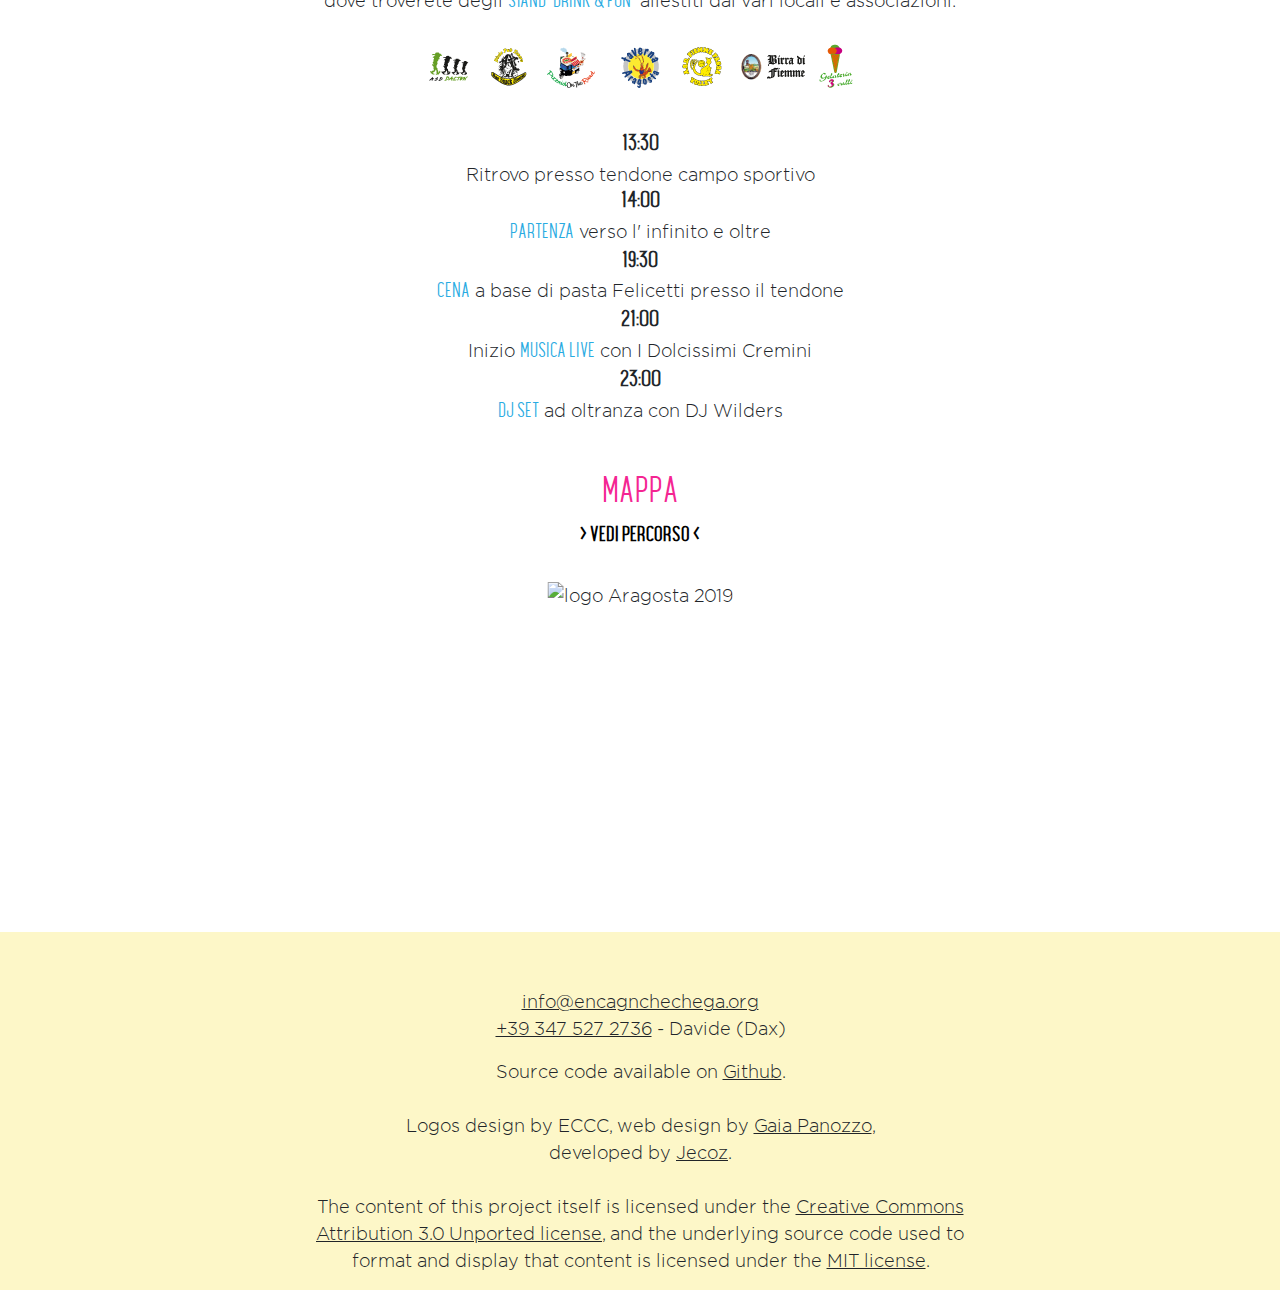
==== commit 52928e0b: "Add new programma bis section" ====
--- a/index.html
+++ b/index.html
@@ -60,6 +60,16 @@
       <img loading="lazy" src="assets/images/logo-sponsors.png" alt="sponsors" class="mw-100 px-4 py-2">
     </div>
 
+    <h2 id="programma" class="text-maxwell text-uppercase text-blu">
+      programma BIS<br>
+      <p>aggiornamento 07/08, ore 13:50</p>
+    </h2>
+    <p>Il programma è stato adattato a causa del maltempo, ma la gasa rimane!</p>
+    <div>
+      <div class="text-time text-maxwell">16:00 in poi</div>
+      <div>Festa spettacolare in tendone con vari tornei (per chi vuole 15€ tozzola ECCC/bevanda/cena)</div>
+    </div>
+
     <h2 id="iscrizione" class="text-maxwell text-uppercase text-purple">
       iscrizione<br>
       <a href="data/regolamento.pdf" target="_blank" class="link">scarica il regolamento</a>
@@ -70,8 +80,8 @@
       </p>
     </div>
 
-    <h2 id="programma" class="text-maxwell text-uppercase text-blu">
-      programma<br>
+    <h2 class="text-maxwell text-uppercase text-blu">
+      programma originale<br>
       <a href="data/Aragosta_ReCycling.ics" target="_blank" class="link">aggiungi l’evento al tuo calendario</a>
     </h2>
     <p>La manifestazione si svolgerà lungo il circuito stabilito nella <span
